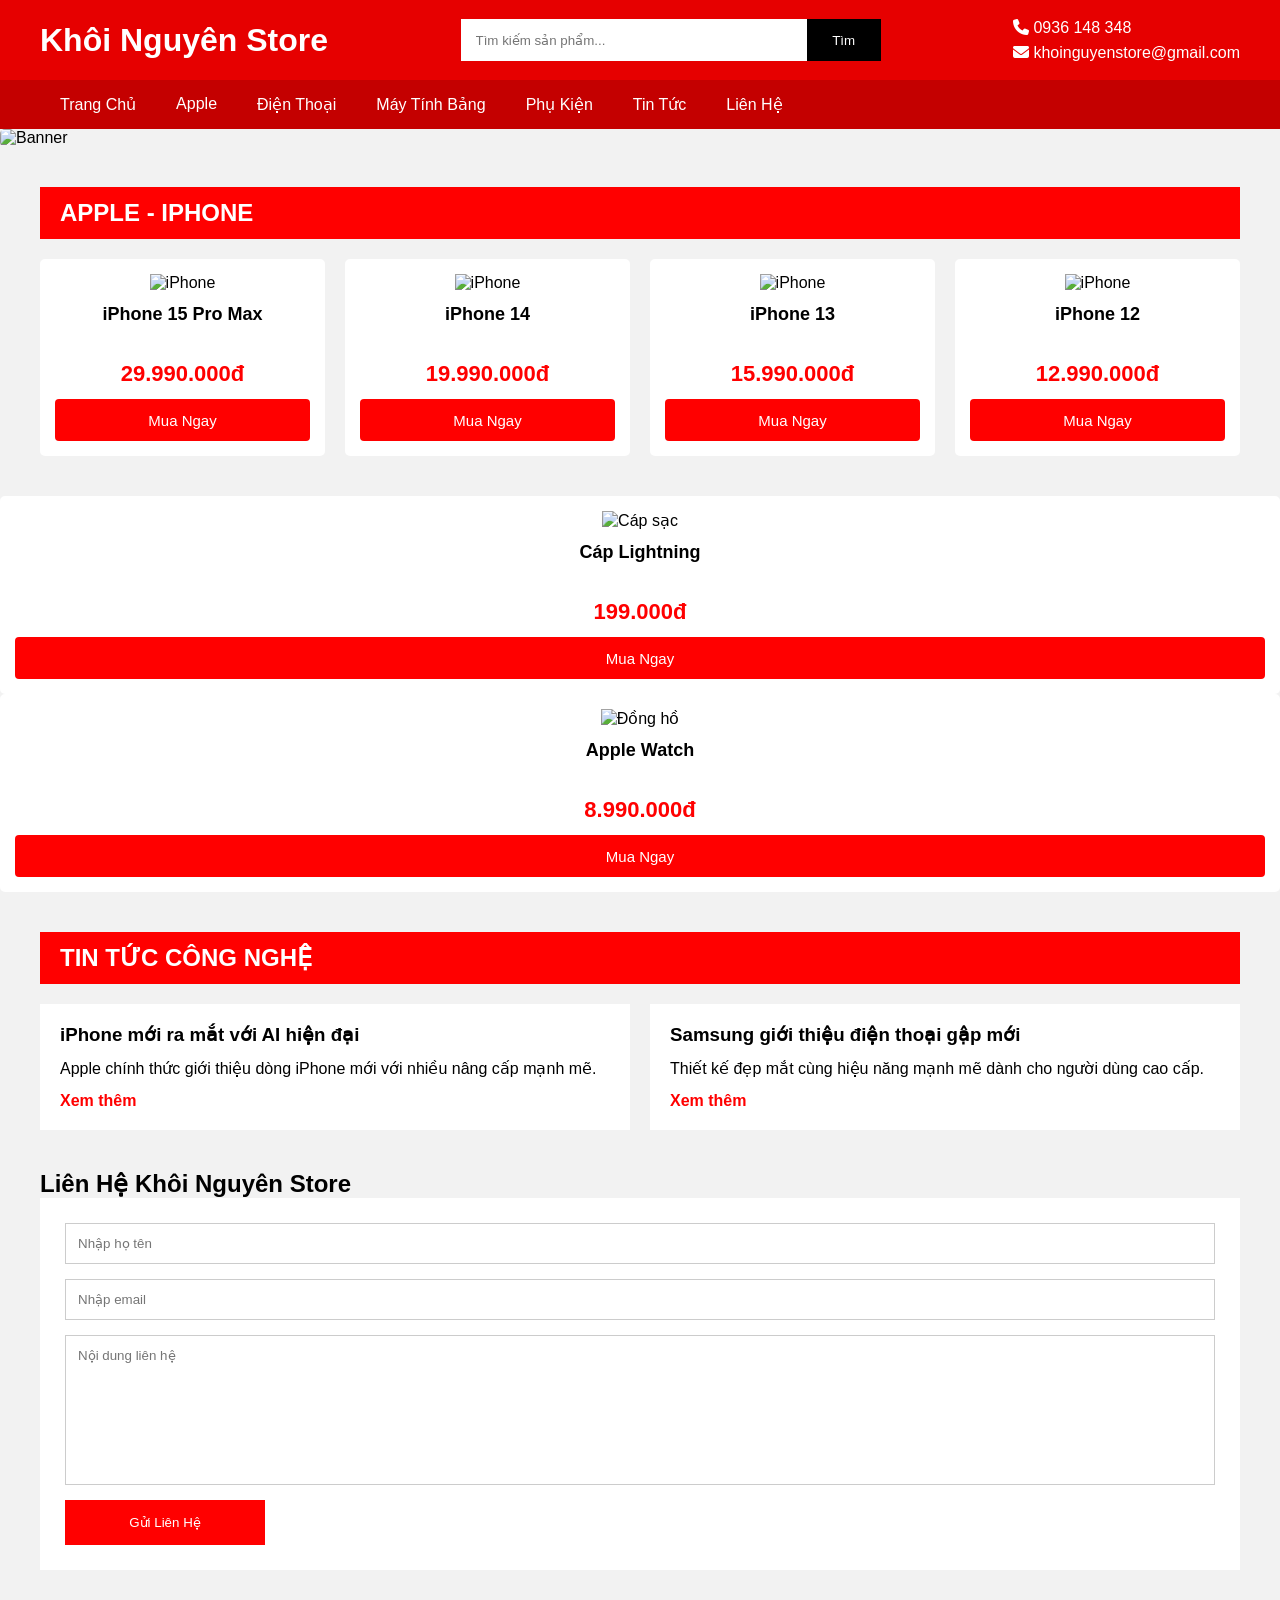
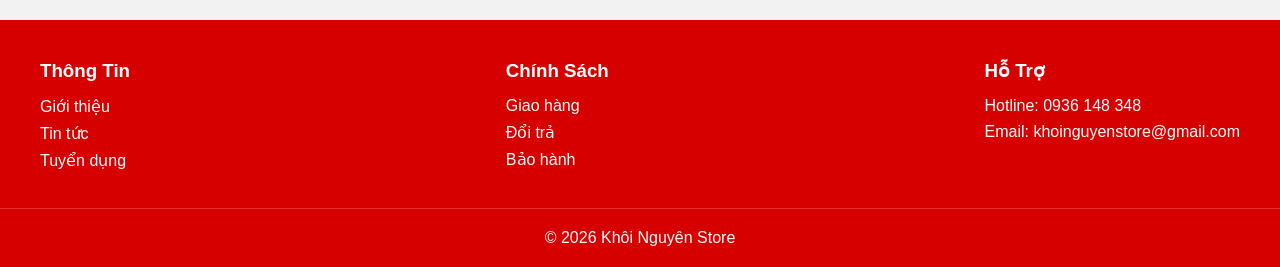
==== index.html @ bbcbc240 "new" ====
<!DOCTYPE html>
<html lang="vi">
<head>
    <meta charset="UTF-8">
    <meta name="viewport" content="width=device-width, initial-scale=1.0">
    <title>Khôi Nguyên Store</title>
    <link rel="stylesheet" href="style.css">
    <link rel="stylesheet" href="https://cdnjs.cloudflare.com/ajax/libs/font-awesome/6.5.1/css/all.min.css">
</head>
<body>

    <!-- HEADER -->
    <header>
        <div class="top-header">
            <div class="logo">
                <h1>Khôi Nguyên Store</h1>
            </div>

            <div class="search-box">
                <input type="text" placeholder="Tìm kiếm sản phẩm...">
                <button onclick="searchProduct()">Tìm</button>
            </div>

            <div class="contact">
                <p><i class="fa-solid fa-phone"></i> 0936 148 348</p>
                <p><i class="fa-solid fa-envelope"></i> khoinguyenstore@gmail.com</p>
            </div>
        </div>

        <!-- NAVIGATION -->
        <nav>
            <ul>
                <li><a href="#home">Trang Chủ</a></li>
                <li><a href="#iphone">Apple</a></li>
                <li><a href="#phone">Điện Thoại</a></li>
                <li><a href="#tablet">Máy Tính Bảng</a></li>
                <li><a href="#accessories">Phụ Kiện</a></li>
                <li><a href="#news">Tin Tức</a></li>
                <li><a href="#contact">Liên Hệ</a></li>
            </ul>
        </nav>
    </header>
    <!-- HERO -->

        <div class="banner">
            <img src="https://images.unsplash.com/photo-1511707171634-5f897ff02aa9?q=80&w=1200&auto=format&fit=crop" alt="Banner">
        </div>
    </section>

    <!-- IPHONE SECTION -->
    <section class="products-section" id="iphone">
        <div class="section-title">
            <h2>APPLE - IPHONE</h2>
        </div>

        <div class="products-grid">

            <div class="product-card">
                <img src="https://images.unsplash.com/photo-1512499617640-c74ae3a79d37?q=80&w=500&auto=format&fit=crop" alt="iPhone">
                <h3>iPhone 15 Pro Max</h3>
                <p class="price">29.990.000đ</p>
                <button onclick="buyNow('iPhone 15 Pro Max')">Mua Ngay</button>
            </div>

            <div class="product-card">
                <img src="https://images.unsplash.com/photo-1598327105666-5b89351aff97?q=80&w=500&auto=format&fit=crop" alt="iPhone">
                <h3>iPhone 14</h3>
                <p class="price">19.990.000đ</p>
                <button onclick="buyNow('iPhone 14')">Mua Ngay</button>
            </div>

            <div class="product-card">
                <img src="https://images.unsplash.com/photo-1567581935884-3349723552ca?q=80&w=500&auto=format&fit=crop" alt="iPhone">
                <h3>iPhone 13</h3>
                <p class="price">15.990.000đ</p>
                <button onclick="buyNow('iPhone 13')">Mua Ngay</button>
            </div>

            <div class="product-card">
                <img src="https://images.unsplash.com/photo-1605236453806-6ff36851218e?q=80&w=500&auto=format&fit=crop" alt="iPhone">
                <h3>iPhone 12</h3>
                <p class="price">12.990.000đ</p>
                <button onclick="buyNow('iPhone 12')">Mua Ngay</button>
            </div>

        </div>
    </section>
    <!-- PHONE SECTION -->
            </div>

            <div class="product-card">
                <img src="https://images.unsplash.com/photo-1609091839311-d5365f9ff1c5?q=80&w=500&auto=format&fit=crop" alt="Cáp sạc">
                <h3>Cáp Lightning</h3>
                <p class="price">199.000đ</p>
                <button onclick="buyNow('Cáp Lightning')">Mua Ngay</button>
            </div>

            <div class="product-card">
                <img src="https://images.unsplash.com/photo-1546868871-7041f2a55e12?q=80&w=500&auto=format&fit=crop" alt="Đồng hồ">
                <h3>Apple Watch</h3>
                <p class="price">8.990.000đ</p>
                <button onclick="buyNow('Apple Watch')">Mua Ngay</button>
            </div>

        </div>
    </section>

    <!-- NEWS -->
    <section class="news" id="news">
        <div class="section-title">
            <h2>TIN TỨC CÔNG NGHỆ</h2>
        </div>

        <div class="news-container">
            <div class="news-card">
                <h3>iPhone mới ra mắt với AI hiện đại</h3>
                <p>Apple chính thức giới thiệu dòng iPhone mới với nhiều nâng cấp mạnh mẽ.</p>
                <a href="https://www.apple.com" target="_blank">Xem thêm</a>
            </div>

            <div class="news-card">
                <h3>Samsung giới thiệu điện thoại gập mới</h3>
                <p>Thiết kế đẹp mắt cùng hiệu năng mạnh mẽ dành cho người dùng cao cấp.</p>
                <a href="https://www.samsung.com" target="_blank">Xem thêm</a>
            </div>
        </div>
    </section>
    <!-- CONTACT -->
    <section class="contact-section" id="contact">
        <h2>Liên Hệ Khôi Nguyên Store</h2>

        <form onsubmit="sendMessage(event)">
            <input type="text" placeholder="Nhập họ tên" required>
            <input type="email" placeholder="Nhập email" required>
            <textarea placeholder="Nội dung liên hệ" required></textarea>
            <button type="submit">Gửi Liên Hệ</button>
        </form>
    </section>

    <!-- FOOTER -->
    <footer>
        <div class="footer-content">
            <div>
                <h3>Thông Tin</h3>
                <p>Giới thiệu</p>
                <p>Tin tức</p>
                <p>Tuyển dụng</p>
            </div>

            <div>
                <h3>Chính Sách</h3>
                <p>Giao hàng</p>
                <p>Đổi trả</p>
                <p>Bảo hành</p>
            </div>

            <div>
                <h3>Hỗ Trợ</h3>
                <p>Hotline: 0936 148 348</p>
                <p>Email: khoinguyenstore@gmail.com</p>
            </div>
        </div>

        <p class="copyright">© 2026 Khôi Nguyên Store</p>
    </footer>

    <!-- JAVASCRIPT -->
    <script>
        function buyNow(productName) {
            alert('Bạn đã chọn mua: ' + productName);
        }

        function searchProduct() {
            alert('Đang tìm kiếm sản phẩm...');
        }

        function sendMessage(event) {
            event.preventDefault();
            alert('Gửi liên hệ thành công!');
        }
    </script>

</body>
</html>
---- style.css ----
/* ================= RESET ================= */

*{
    margin: 0;
    padding: 0;
    box-sizing: border-box;
    font-family: Arial, sans-serif;
}

body{
    background: #f2f2f2;
}

/* ================= HEADER ================= */

header{
    width: 100%;
    background: #e60000;
}

.top-header{
    width: 1200px;
    margin: auto;
    display: flex;
    justify-content: space-between;
    align-items: center;
    padding: 15px 0;
}

.logo h1{
    color: white;
    font-size: 32px;
}

/* SEARCH */

.search-box{
    width: 420px;
    display: flex;
}

.search-box input{
    width: 100%;
    height: 42px;
    border: none;
    outline: none;
    padding-left: 15px;
}

.search-box button{
    width: 90px;
    border: none;
    background: black;
    color: white;
    cursor: pointer;
}

/* CONTACT */

.contact{
    color: white;
    line-height: 25px;
}

/* ================= NAV ================= */

nav{
    background: #c40000;
}

nav ul{
    width: 1200px;
    margin: auto;
    list-style: none;
    display: flex;
}

nav ul li a{
    color: white;
    text-decoration: none;
    padding: 15px 20px;
    display: block;
    transition: 0.3s;
}

nav ul li a:hover{
    background: black;
}

/* ================= HERO ================= */

.hero{
    width: 1200px;
    margin: 20px auto;
    display: flex;
    gap: 20px;
}

/* LEFT MENU */

.left-menu{
    width: 270px;
    background: white;
}

.left-menu a{
    display: block;
    padding: 18px;
    color: black;
    text-decoration: none;
    border-bottom: 1px solid #eee;
    transition: 0.3s;
}

.left-menu a:hover{
    background: red;
    color: white;
}

/* BANNER */

.banner{
    flex: 1;
}

.banner img{
    width: 100%;
    height: 420px;
    object-fit: cover;
    border-radius: 5px;
}

/* ================= SECTION ================= */

.products-section,
.news,
.contact-section{
    width: 1200px;
    margin: 40px auto;
}

.section-title{
    background: red;
    color: white;
    padding: 12px 20px;
    margin-bottom: 20px;
}

/* ================= PRODUCTS ================= */

.products-grid{
    display: grid;
    grid-template-columns: repeat(4,1fr);
    gap: 20px;
}

/* CARD */

.product-card{
    background: white;
    padding: 15px;
    border-radius: 5px;
    text-align: center;
    transition: 0.3s;
}

.product-card:hover{
    transform: translateY(-5px);
    box-shadow: 0 5px 15px rgba(0,0,0,0.15);
}

/* FIX IMAGE SIZE */

.product-card img{
    width: 100%;
    height: 220px;
    object-fit: contain;
    background: white;
}

/* PRODUCT NAME */

.product-card h3{
    font-size: 18px;
    margin: 12px 0;
    min-height: 45px;
}

/* PRICE */

.price{
    color: red;
    font-size: 22px;
    font-weight: bold;
    margin-bottom: 12px;
}

/* BUTTON */

.product-card button{
    width: 100%;
    height: 42px;
    border: none;
    background: red;
    color: white;
    cursor: pointer;
    font-size: 15px;
    transition: 0.3s;
    border-radius: 4px;
}

.product-card button:hover{
    background: black;
}

/* ================= NEWS ================= */

.news-container{
    display: grid;
    grid-template-columns: repeat(2,1fr);
    gap: 20px;
}

.news-card{
    background: white;
    padding: 20px;
}

.news-card h3{
    margin-bottom: 10px;
}

.news-card p{
    line-height: 1.6;
}

.news-card a{
    display: inline-block;
    margin-top: 10px;
    color: red;
    text-decoration: none;
    font-weight: bold;
}

/* ================= CONTACT ================= */

.contact-section form{
    background: white;
    padding: 25px;
    display: flex;
    flex-direction: column;
    gap: 15px;
}

.contact-section input,
.contact-section textarea{
    width: 100%;
    padding: 12px;
    border: 1px solid #ccc;
    outline: none;
}

.contact-section textarea{
    height: 150px;
    resize: none;
}

.contact-section button{
    width: 200px;
    height: 45px;
    border: none;
    background: red;
    color: white;
    cursor: pointer;
}

.contact-section button:hover{
    background: black;
}

/* ================= FOOTER ================= */

footer{
    background: #d60000;
    color: white;
    margin-top: 50px;
    padding-top: 40px;
}

.footer-content{
    width: 1200px;
    margin: auto;
    display: flex;
    justify-content: space-between;
}

.footer-content h3{
    margin-bottom: 15px;
}

.footer-content p{
    margin: 8px 0;
}

.copyright{
    text-align: center;
    padding: 20px 0;
    margin-top: 30px;
    border-top: 1px solid rgba(255,255,255,0.2);
}

/* ================= RESPONSIVE ================= */

@media(max-width: 1024px){

    .top-header,
    nav ul,
    .hero,
    .products-section,
    .news,
    .contact-section,
    .footer-content{
        width: 95%;
    }

    .products-grid{
        grid-template-columns: repeat(2,1fr);
    }
}

@media(max-width: 768px){

    .top-header{
        flex-direction: column;
        gap: 15px;
    }

    .search-box{
        width: 100%;
    }

    nav ul{
        flex-direction: column;
    }

    .hero{
        flex-direction: column;
    }

    .left-menu{
        width: 100%;
    }

    .products-grid{
        grid-template-columns: 1fr;
    }

    .news-container{
        grid-template-columns: 1fr;
    }

    .footer-content{
        flex-direction: column;
        gap: 20px;
    }

    .banner img{
        height: 250px;
    }
}
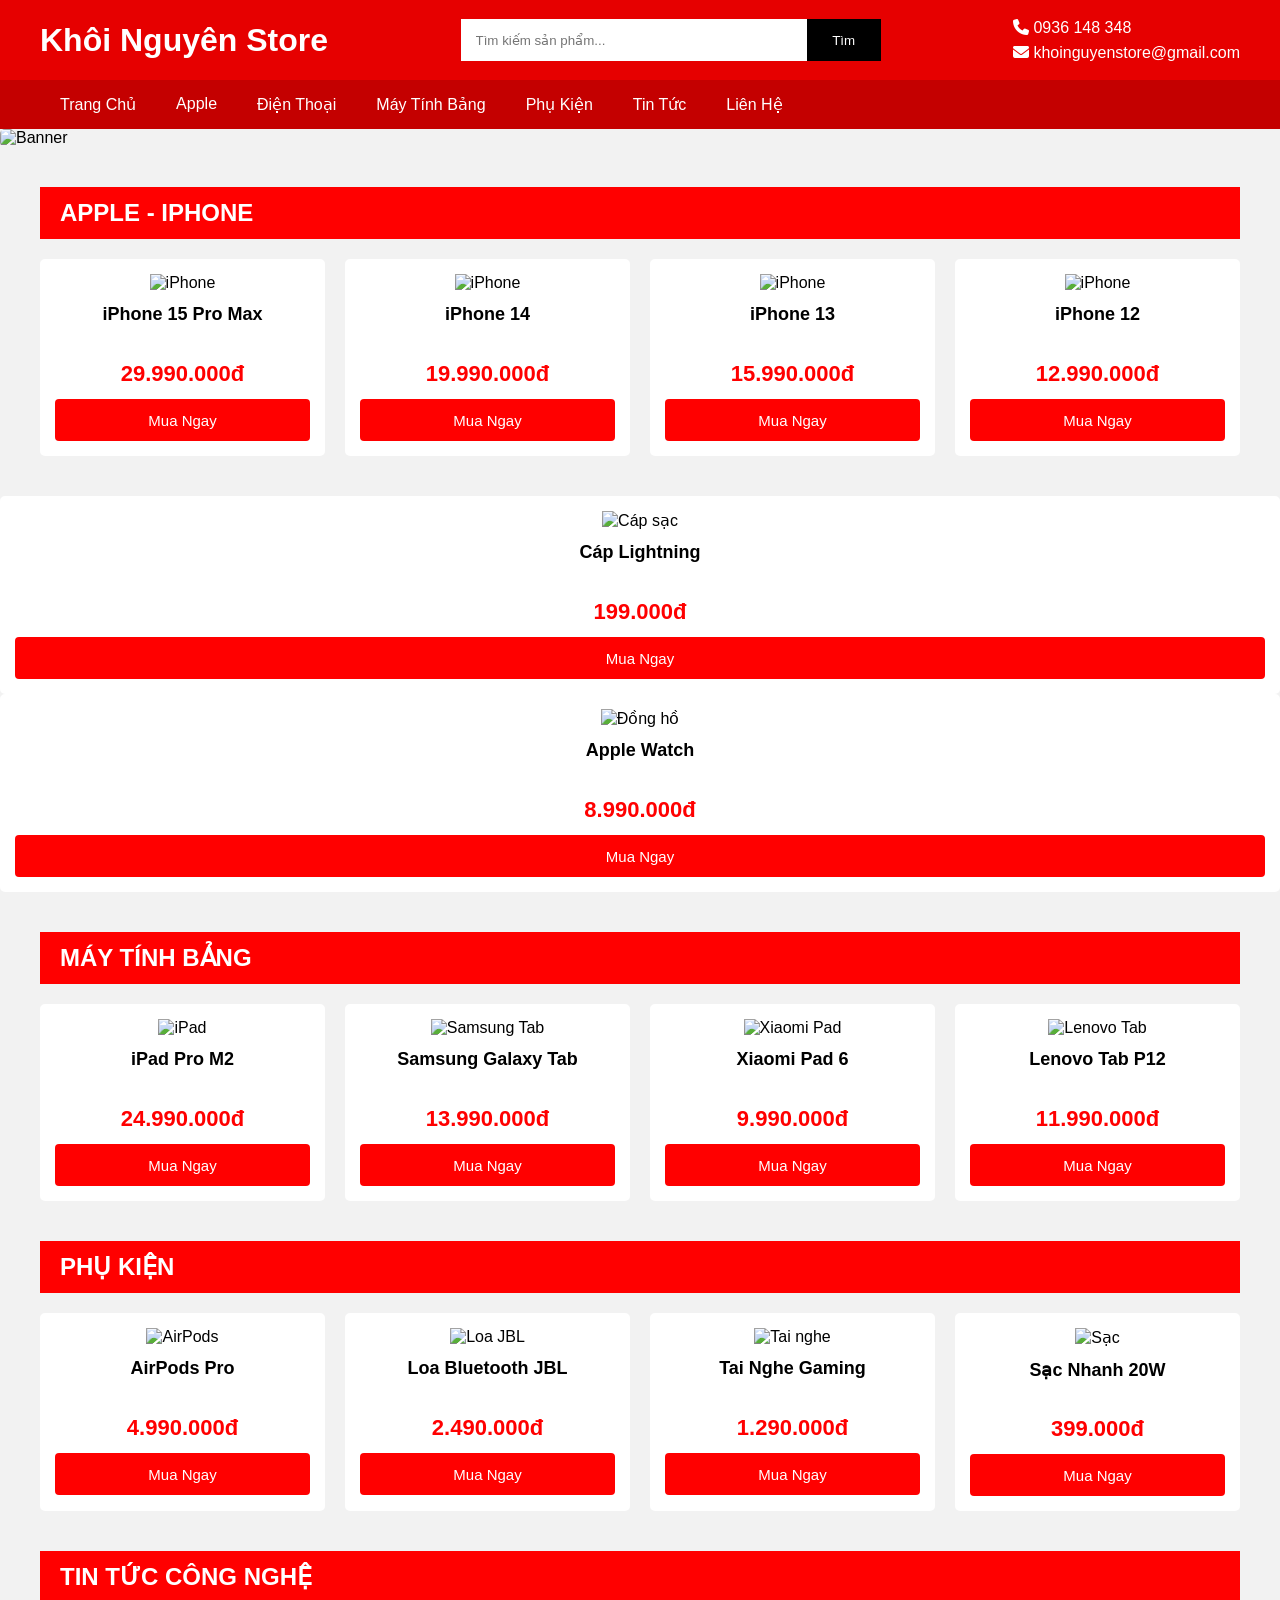
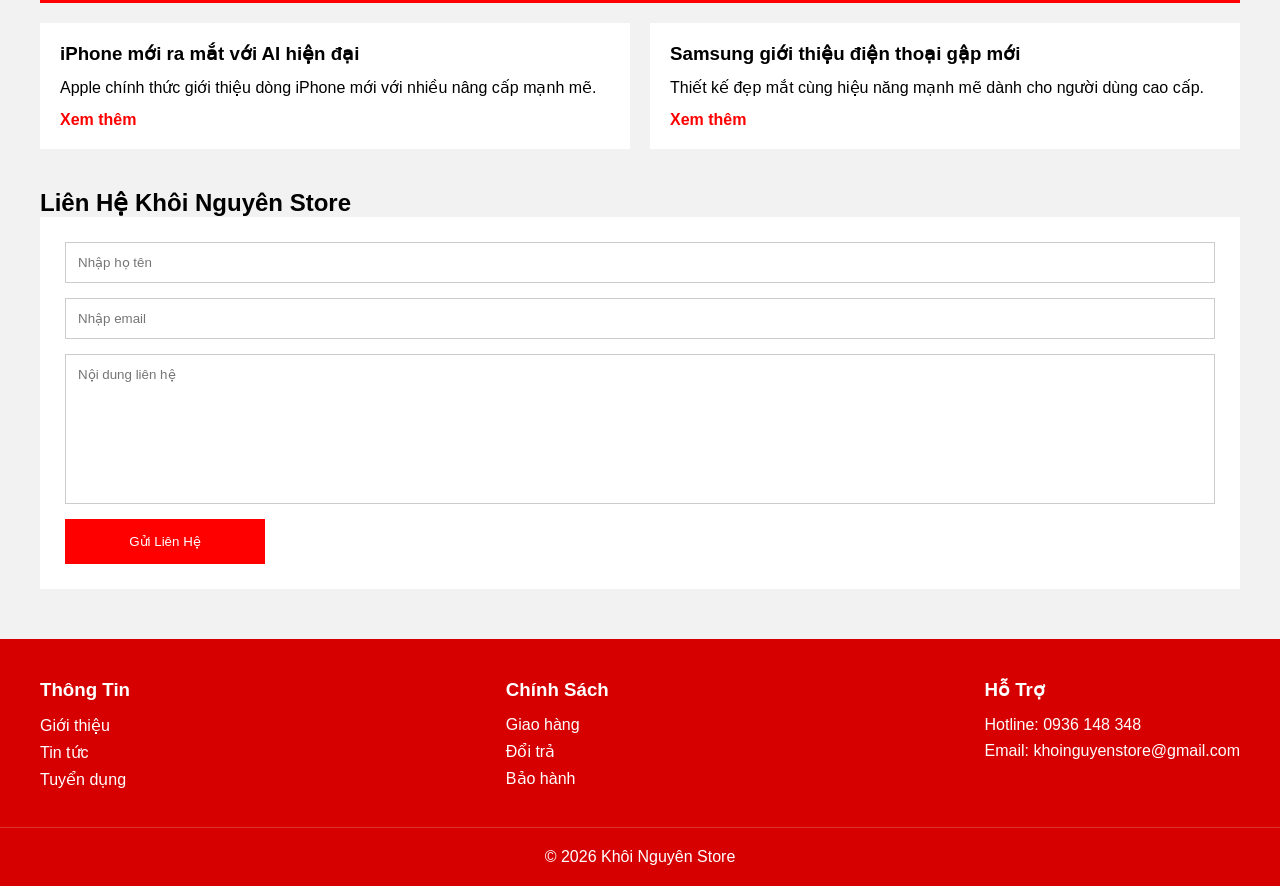
==== commit af564cfb: "update website" ====
--- a/index.html
+++ b/index.html
@@ -59,28 +59,52 @@
                 <img src="https://images.unsplash.com/photo-1512499617640-c74ae3a79d37?q=80&w=500&auto=format&fit=crop" alt="iPhone">
                 <h3>iPhone 15 Pro Max</h3>
                 <p class="price">29.990.000đ</p>
-                <button onclick="buyNow('iPhone 15 Pro Max')">Mua Ngay</button>
+                <button onclick="goToCheckout(
+                'iPhone 15 Pro Max',
+                '29.990.000đ',
+                'https://images.unsplash.com/photo-1512499617640-c74ae3a79d37?q=80&w=500&auto=format&fit=crop'
+                )">
+                    Mua Ngay
+                </button>
             </div>
 
             <div class="product-card">
                 <img src="https://images.unsplash.com/photo-1598327105666-5b89351aff97?q=80&w=500&auto=format&fit=crop" alt="iPhone">
                 <h3>iPhone 14</h3>
                 <p class="price">19.990.000đ</p>
-                <button onclick="buyNow('iPhone 14')">Mua Ngay</button>
+                 <button onclick="goToCheckout(
+                    'iPhone 14',
+                    '19.990.000đ',
+                    'https://images.unsplash.com/photo-1598327105666-5b89351aff97?q=80&w=500&auto=format&fit=crop'
+                    )">
+                        Mua Ngay
+                 </button>
             </div>
 
             <div class="product-card">
                 <img src="https://images.unsplash.com/photo-1567581935884-3349723552ca?q=80&w=500&auto=format&fit=crop" alt="iPhone">
                 <h3>iPhone 13</h3>
                 <p class="price">15.990.000đ</p>
-                <button onclick="buyNow('iPhone 13')">Mua Ngay</button>
+                <button onclick="goToCheckout(
+                'iPhone 13',
+                '15.990.000đ',
+                'https://images.unsplash.com/photo-1567581935884-3349723552ca?q=80&w=500&auto=format&fit=crop'
+                )">
+                    Mua Ngay
+                </button>
             </div>
 
             <div class="product-card">
                 <img src="https://images.unsplash.com/photo-1605236453806-6ff36851218e?q=80&w=500&auto=format&fit=crop" alt="iPhone">
                 <h3>iPhone 12</h3>
                 <p class="price">12.990.000đ</p>
-                <button onclick="buyNow('iPhone 12')">Mua Ngay</button>
+                <button onclick="goToCheckout(
+                'iPhone 12',
+                '12.990.000đ',
+                'https://images.unsplash.com/photo-1605236453806-6ff36851218e?q=80&w=500&auto=format&fit=crop'
+                )">
+                    Mua Ngay
+                </button>
             </div>
 
         </div>
@@ -92,18 +116,185 @@
                 <img src="https://images.unsplash.com/photo-1609091839311-d5365f9ff1c5?q=80&w=500&auto=format&fit=crop" alt="Cáp sạc">
                 <h3>Cáp Lightning</h3>
                 <p class="price">199.000đ</p>
-                <button onclick="buyNow('Cáp Lightning')">Mua Ngay</button>
+                <button onclick="goToCheckout(
+                'Cáp Lightning',
+                '199.000đ',
+                'https://images.unsplash.com/photo-1609091839311-d5365f9ff1c5?q=80&w=500&auto=format&fit=crop'
+                )">
+                    Mua Ngay
+                </button>
             </div>
 
             <div class="product-card">
                 <img src="https://images.unsplash.com/photo-1546868871-7041f2a55e12?q=80&w=500&auto=format&fit=crop" alt="Đồng hồ">
                 <h3>Apple Watch</h3>
                 <p class="price">8.990.000đ</p>
-                <button onclick="buyNow('Apple Watch')">Mua Ngay</button>
-            </div>
-
-        </div>
-    </section>
+                <button onclick="goToCheckout(
+                'Apple Watch',
+                '8.990.000đ',
+                'https://images.unsplash.com/photo-1546868871-7041f2a55e12?q=80&w=500&auto=format&fit=crop'
+                )">
+                    Mua Ngay
+                </button>
+            </div>
+
+        </div>
+    </section>
+    <!-- TABLET SECTION -->
+
+<section class="products-section" id="tablet">
+
+    <div class="section-title">
+        <h2>MÁY TÍNH BẢNG</h2>
+    </div>
+
+    <div class="products-grid">
+
+        <div class="product-card">
+            <img src="https://images.unsplash.com/photo-1544244015-0df4b3ffc6b0?q=80&w=1000&auto=format&fit=crop" alt="iPad">
+
+            <h3>iPad Pro M2</h3>
+
+            <p class="price">24.990.000đ</p>
+
+            <button onclick="goToCheckout(
+            'iPad Pro M2',
+            '24.990.000đ',
+            'https://images.unsplash.com/photo-1544244015-0df4b3ffc6b0?q=80&w=1000&auto=format&fit=crop'
+            )">
+                Mua Ngay
+            </button>
+        </div>
+
+        <div class="product-card">
+            <img src="https://images.unsplash.com/photo-1585790050230-5dd28404ccb9?q=80&w=1000&auto=format&fit=crop" alt="Samsung Tab">
+
+            <h3>Samsung Galaxy Tab</h3>
+
+            <p class="price">13.990.000đ</p>
+
+            <button onclick="goToCheckout(
+            'Samsung Galaxy Tab',
+            '13.990.000đ',
+            'https://images.unsplash.com/photo-1585790050230-5dd28404ccb9?q=80&w=1000&auto=format&fit=crop'
+            )">
+                Mua Ngay
+            </button>
+        </div>
+
+        <div class="product-card">
+            <img src="https://images.unsplash.com/photo-1561154464-82e9adf32764?q=80&w=1000&auto=format&fit=crop" alt="Xiaomi Pad">
+
+            <h3>Xiaomi Pad 6</h3>
+
+            <p class="price">9.990.000đ</p>
+
+            <button onclick="goToCheckout(
+            'Xiaomi Pad 6',
+            '9.990.000đ',
+            'https://images.unsplash.com/photo-1561154464-82e9adf32764?q=80&w=1000&auto=format&fit=crop'
+            )">
+                Mua Ngay
+            </button>
+        </div>
+
+        <div class="product-card">
+            <img src="https://images.unsplash.com/photo-1623126908029-58cb08a2b272?q=80&w=1000&auto=format&fit=crop" alt="Lenovo Tab">
+
+            <h3>Lenovo Tab P12</h3>
+
+            <p class="price">11.990.000đ</p>
+
+            <button onclick="goToCheckout(
+            'Lenovo Tab P12',
+            '11.990.000đ',
+            'https://images.unsplash.com/photo-1623126908029-58cb08a2b272?q=80&w=1000&auto=format&fit=crop'
+            )">
+                Mua Ngay
+            </button>
+        </div>
+
+    </div>
+
+</section>
+
+<!-- ACCESSORIES SECTION -->
+
+<section class="products-section" id="accessories">
+
+    <div class="section-title">
+        <h2>PHỤ KIỆN</h2>
+    </div>
+
+    <div class="products-grid">
+
+        <div class="product-card">
+            <img src="https://images.unsplash.com/photo-1585386959984-a4155224a1ad?q=80&w=1000&auto=format&fit=crop" alt="AirPods">
+
+            <h3>AirPods Pro</h3>
+
+            <p class="price">4.990.000đ</p>
+
+            <button onclick="goToCheckout(
+            'AirPods Pro',
+            '4.990.000đ',
+            'https://images.unsplash.com/photo-1585386959984-a4155224a1ad?q=80&w=1000&auto=format&fit=crop'
+            )">
+                Mua Ngay
+            </button>
+        </div>
+
+        <div class="product-card">
+            <img src="https://images.unsplash.com/photo-1511499767150-a48a237f0083?q=80&w=1000&auto=format&fit=crop" alt="Loa JBL">
+
+            <h3>Loa Bluetooth JBL</h3>
+
+            <p class="price">2.490.000đ</p>
+
+            <button onclick="goToCheckout(
+            'Loa Bluetooth JBL',
+            '2.490.000đ',
+            'https://images.unsplash.com/photo-1511499767150-a48a237f0083?q=80&w=1000&auto=format&fit=crop'
+            )">
+                Mua Ngay
+            </button>
+        </div>
+
+        <div class="product-card">
+            <img src="https://images.unsplash.com/photo-1606220588913-b3aacb4d2f46?q=80&w=1000&auto=format&fit=crop" alt="Tai nghe">
+
+            <h3>Tai Nghe Gaming</h3>
+
+            <p class="price">1.290.000đ</p>
+
+            <button onclick="goToCheckout(
+            'Tai Nghe Gaming',
+            '1.290.000đ',
+            'https://images.unsplash.com/photo-1606220588913-b3aacb4d2f46?q=80&w=1000&auto=format&fit=crop'
+            )">
+                Mua Ngay
+            </button>
+        </div>
+
+        <div class="product-card">
+            <img src="https://images.unsplash.com/photo-1583394838336-acd977736f90?q=80&w=1000&auto=format&fit=crop" alt="Sạc">
+
+            <h3>Sạc Nhanh 20W</h3>
+
+            <p class="price">399.000đ</p>
+
+            <button onclick="goToCheckout(
+            'Sạc Nhanh 20W',
+            '399.000đ',
+            'https://images.unsplash.com/photo-1583394838336-acd977736f90?q=80&w=1000&auto=format&fit=crop'
+            )">
+                Mua Ngay
+            </button>
+        </div>
+
+    </div>
+
+</section>
 
     <!-- NEWS -->
     <section class="news" id="news">
@@ -164,21 +355,8 @@
         <p class="copyright">© 2026 Khôi Nguyên Store</p>
     </footer>
 
-    <!-- JAVASCRIPT -->
-    <script>
-        function buyNow(productName) {
-            alert('Bạn đã chọn mua: ' + productName);
-        }
-
-        function searchProduct() {
-            alert('Đang tìm kiếm sản phẩm...');
-        }
-
-        function sendMessage(event) {
-            event.preventDefault();
-            alert('Gửi liên hệ thành công!');
-        }
-    </script>
+    
+    <script src="script.js"></script>
 
 </body>
 </html>
--- a/style.css
+++ b/style.css
@@ -367,4 +367,195 @@
     .banner img{
         height: 250px;
     }
+}
+/* ================= PAYMENT PAGE ================= */
+
+.payment-page{
+
+    width: 1200px;
+
+    margin: 50px auto;
+
+    display: flex;
+
+    gap: 30px;
+}
+
+/* LEFT */
+
+.payment-left{
+
+    flex: 2;
+
+    background: white;
+
+    padding: 30px;
+
+    border-radius: 10px;
+
+    box-shadow: 0 5px 15px rgba(0,0,0,0.1);
+}
+
+.payment-left h1{
+
+    margin-bottom: 25px;
+
+    color: red;
+}
+
+/* PRODUCT INFO */
+
+.product-info{
+
+    display: flex;
+
+    align-items: center;
+
+    gap: 20px;
+
+    margin-bottom: 30px;
+}
+
+.product-info img{
+
+    width: 150px;
+
+    height: 150px;
+
+    object-fit: contain;
+
+    background: #f5f5f5;
+
+    border-radius: 10px;
+}
+
+.product-info h2{
+
+    margin-bottom: 10px;
+}
+
+.product-info p{
+
+    color: red;
+
+    font-size: 24px;
+
+    font-weight: bold;
+}
+
+/* FORM */
+
+.payment-left form{
+
+    display: flex;
+
+    flex-direction: column;
+
+    gap: 15px;
+}
+
+.payment-left input,
+.payment-left textarea{
+
+    width: 100%;
+
+    padding: 14px;
+
+    border: 1px solid #ccc;
+
+    border-radius: 5px;
+
+    outline: none;
+}
+
+.payment-left textarea{
+
+    height: 120px;
+
+    resize: none;
+}
+
+.payment-left button{
+
+    height: 50px;
+
+    border: none;
+
+    background: red;
+
+    color: white;
+
+    font-size: 16px;
+
+    font-weight: bold;
+
+    border-radius: 5px;
+
+    cursor: pointer;
+}
+
+.payment-left button:hover{
+
+    background: black;
+}
+
+/* RIGHT */
+
+.payment-right{
+
+    flex: 1;
+
+    background: white;
+
+    padding: 30px;
+
+    border-radius: 10px;
+
+    height: fit-content;
+
+    box-shadow: 0 5px 15px rgba(0,0,0,0.1);
+}
+
+.payment-right h2{
+
+    margin-bottom: 25px;
+}
+
+/* BILL */
+
+.bill-row{
+
+    display: flex;
+
+    justify-content: space-between;
+
+    margin-bottom: 20px;
+
+    font-size: 18px;
+}
+
+.total{
+
+    border-top: 1px solid #ddd;
+
+    padding-top: 20px;
+
+    font-size: 22px;
+
+    font-weight: bold;
+
+    color: red;
+}
+
+/* RESPONSIVE */
+
+@media(max-width: 768px){
+
+    .payment-page{
+
+        width: 95%;
+
+        flex-direction: column;
+    }
+
 }
